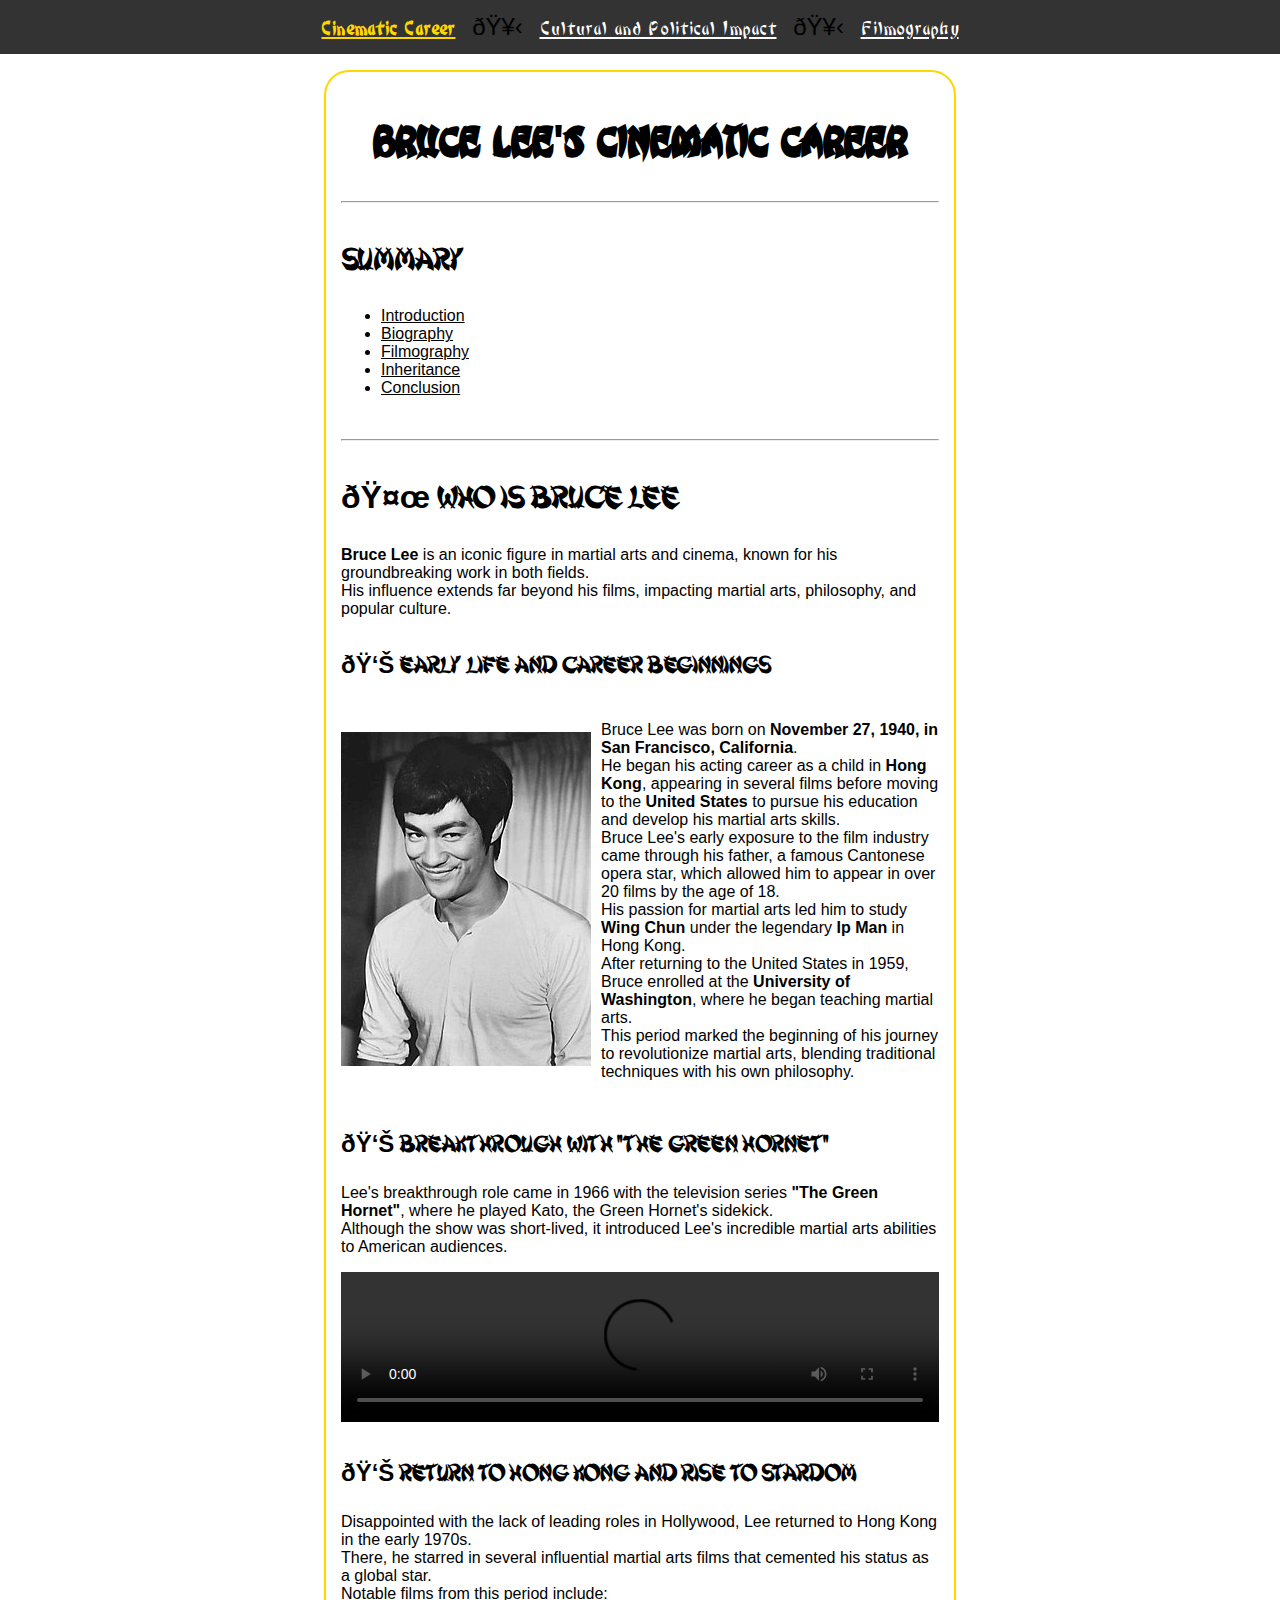
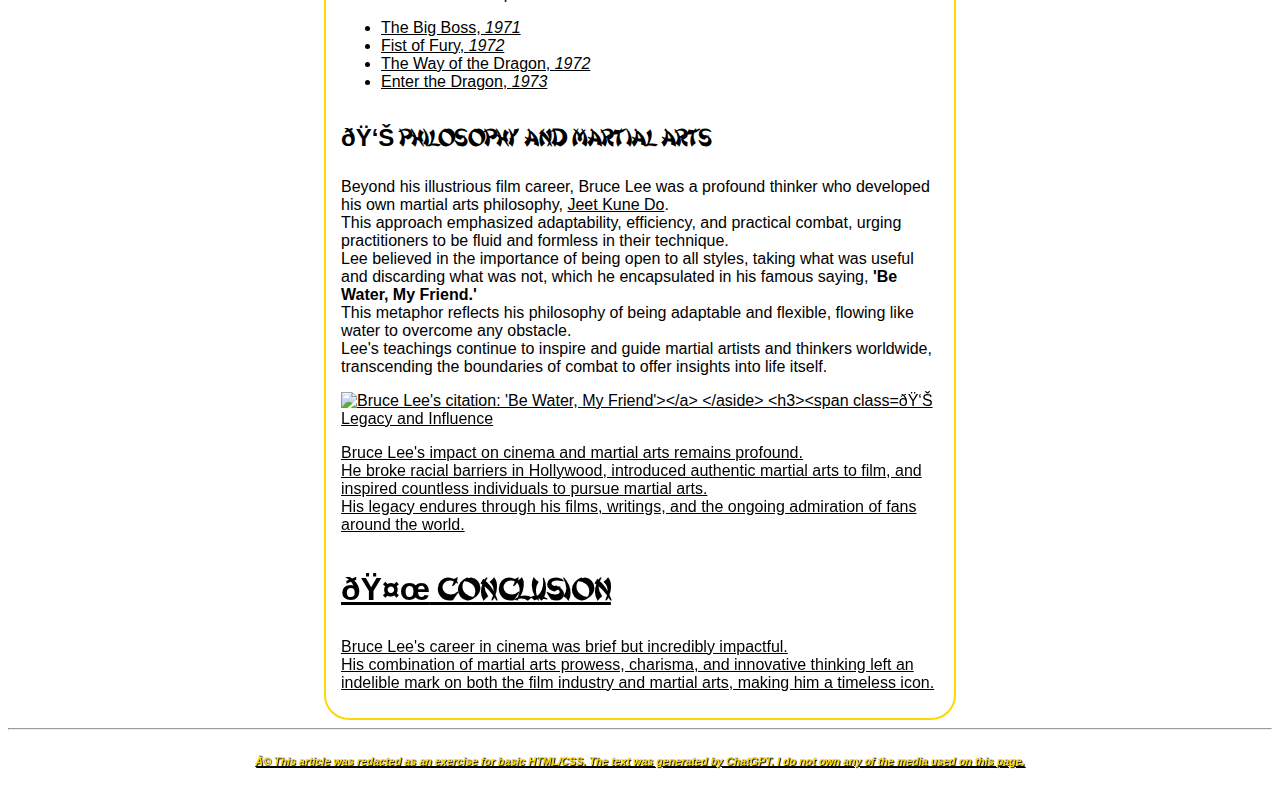
==== index.html @ d9aa7ba6 "Update index.html" ====
<!DOCTYPE html>
<html lang="en">
    <head>
        <meta charset="UTF=8">
        <meta name="viewport" content="width=device-width, initial-scale=1">
        <meta name="descritption" content="Discover Bruce Lee's Cinematic Career">
        <title>Bruce Lee - Cinematic Career</title>
        <link href="./Bruce Lee CSS/bruce-lee_cinematic-career.css" rel="stylesheet">
    </head>
    <body>
        <header>
            <a id="current-page" href="./index.html">Cinematic Career</a>
            <span class="header-emoji">🥋</span>
            <a href="./bruce-lee_cultural-and-political-impact.html">Cultural and Political Impact</a>
            <span class="header-emoji">🥋</span>
            <a href="./bruce-lee_filmography.html">Filmography</a>
        </header>

        <main>
            <h1>Bruce Lee's Cinematic Career</h1>
            <hr>
            <nav>
                <h2>Summary</h2>
                <ul>
                    <li><a href="#introduction">Introduction</a></li>
                    <li><a href="#biography">Biography</a></li>
                    <li><a href="#filmography">Filmography</a></li>
                    <li><a href="#inheritance">Inheritance</a></li>
                    <li><a href="#conclusion">Conclusion</a></li>
                </ul>
            </nav>
            <br>
            <hr>
    
            <article>
                <section id="introduction">
                    <h2><span class="h2-emoji">🤜</span> Who is Bruce Lee</h2>
                    <p> 
                        <strong>Bruce Lee</strong> is an iconic figure in martial arts and cinema, known for 
                        his groundbreaking work in both fields.<br> His influence extends far beyond 
                        his films, impacting martial arts, philosophy, and popular culture.
                    </p>
                </section>
                
                <section id="biography">
                    <h3><span class="h3-emoji">👊</span> Early Life and Career Beginnings</h3>
                    <div id="biography-content">
                        <a href="https://fr.wikipedia.org/wiki/Bruce_Lee" target="_blank"><img src="./Medias/Bruce_Lee_1973.jpg" alt="Bruce Lee"></a>
                        <p>
                            Bruce Lee was born on <strong>November 27, 1940, in San Francisco, California</strong>.<br> 
                            He began his acting career as a child in <strong>Hong Kong</strong>, appearing in several 
                            films before moving to the <strong>United States</strong> to pursue his education and develop 
                            his martial arts skills.<br>
                            Bruce Lee's early exposure to the film industry came through his father, a famous 
                            Cantonese opera star, which allowed him to appear in over 20 films by the age of 18. <br>
                            His passion for martial arts led him to study <strong>Wing Chun</strong> under the legendary <strong>Ip Man</strong> in Hong Kong. <br>
                            After returning to the United States in 1959, Bruce enrolled at the <strong>University of Washington</strong>, where he 
                            began teaching martial arts. <br>
                            This period marked the beginning of his journey to revolutionize martial arts, blending traditional 
                            techniques with his own philosophy.
                        </p>
                    </div>
                </section>
            
                <section id="filmography">
                    <h3><span class="h3-emoji">👊</span> Breakthrough with "The Green Hornet"</h3> 
                    <p>
                        Lee's breakthrough role came in 1966 with the television series 
                        <strong>"The Green Hornet"</strong>, where he played Kato, the Green Hornet's sidekick.<br> 
                        Although the show was short-lived, it introduced Lee's incredible 
                        martial arts abilities to American audiences.
                    </p>

                    <!--Search for video semantics-->

                    <video src="./Green Hornet - The Kato Trailer.mp4" 
                    width="100%" controls>Video not available.</video>
            
                    <h3><span class="h3-emoji">👊</span> Return to Hong Kong and Rise to Stardom</h3>
                    <p>
                        Disappointed with the lack of leading roles in Hollywood, 
                        Lee returned to Hong Kong in the early 1970s.<br> There, he starred in 
                        several influential martial arts films that cemented his status as a 
                        global star.<br> Notable films from this period include:
                        <ul>
                            <li><a href="https://www.youtube.com/watch?v=eFJmVD0qHHg&ab_channel=ArrowVideo" target="_blank">The Big Boss, <em>1971</em></a></li>
                            <li><a href="https://www.youtube.com/watch?v=oO9PVJdgu4M&ab_channel=ArrowVideo" target="_blank">Fist of Fury, <em>1972</em></a></li>
                            <li><a href="https://www.youtube.com/watch?v=72giNDkKhSE&ab_channel=ArrowVideo" target="_blank">The Way of the Dragon, <em>1972</em></a></li>
                            <li><a href="https://www.youtube.com/watch?v=5RGju9NuoOU&ab_channel=WarnerBros.Entertainment" target="_blank">Enter the Dragon, <em>1973</em></a></li>
                        </ul>
                    </p>
                </section>
                
                <section id="inheritance"></div>
                    <h3><span class="h3-emoji">👊</span> Philosophy and Martial Arts</h3>
                    <p>
                        Beyond his illustrious film career, Bruce Lee was a profound thinker 
                        who developed his own martial arts philosophy, <a href="https://fr.wikipedia.org/wiki/Jeet_kune_do" target="_blank">Jeet Kune Do</a>.<br>
                        This approach emphasized adaptability, efficiency, and practical combat, 
                        urging practitioners to be fluid and formless in their technique. <br>
                        Lee believed in the importance of being open to all styles, taking what was useful 
                        and discarding what was not, which he encapsulated in his famous saying, <strong>'Be Water, My Friend.'</strong><br>
                        This metaphor reflects his philosophy of being adaptable and flexible, 
                        flowing like water to overcome any obstacle. <br>
                        Lee's teachings continue to inspire and guide martial artists and thinkers worldwide, 
                        transcending the boundaries of combat to offer insights into life itself.
                    </p>
                    <aside>
                       <a href="https://www.youtube.com/watch?v=nzQWYHHqvIw" target="_blank"><img id="water" src="./Be Water.png" width="100%" alt="Bruce Lee's citation: 'Be Water, My Friend'></a>
                    </aside> 
            
                    <h3><span class="h3-emoji">👊</span> Legacy and Influence</h3>
                    <p>
                        Bruce Lee's impact on cinema and martial arts remains profound.<br> 
                        He broke racial barriers in Hollywood, introduced authentic martial arts 
                        to film, and inspired countless individuals to pursue martial arts.<br> 
                        His legacy endures through his films, writings, and the ongoing admiration 
                        of fans around the world.
                    </p>
                </section>
                <!--Try to remamber the semantic element for contents that are not as important as main-->
                <section id="conclusion">
                    <h2><span class="h2-emoji">🤜</span> Conclusion</h2>
                    <p>
                        Bruce Lee's career in cinema was brief but incredibly impactful.<br> 
                        His combination of martial arts prowess, charisma, and innovative thinking 
                        left an indelible mark on both the film industry and martial arts, making 
                        him a timeless icon.
                    </p>
                </section>    
            </article>
        </main>
        <footer>
            <hr>
            <h6><em>
                © This article was redacted as an exercise for basic HTML/CSS.
                The text was generated by ChatGPT. I do not own any of the media used on this page.
                </em>
            </h6>
        </footer>
        <div id="background-cover"></div>
    </body>
</html>
---- Bruce Lee CSS/bruce-lee_cinematic-career.css ----
*{
    font-family:'Gill Sans', 'Gill Sans MT', Calibri, 'Trebuchet MS', sans-serif;
    box-sizing: border-box;
}

@font-face {
    font-family: Bonzai;
    src: url(../Fonts/bonzai.ttf) format('truetype');
}

@font-face {
    font-family: 'ChineseDragon';
    src: url(../Fonts/ChineseDragon.ttf) format('truetype');
}

@font-face {
    font-family: 'shanghai';
    src: url(../Fonts/shanghai.ttf) format('truetype');
}

/*Header*/
    header {
        background-color: #333333;
        position: fixed;
        top: 0;
        left: 0;
        width: 100%;
        z-index: 1000;
        padding: 1%;
        text-align: center;
        font-size: 1.5em;
    }

    header a {
        padding-right: 10px;
        padding-left: 10px;
        color: #ffffff;
        font-family: Bonzai;
    }

    header a:visited {
        color: #ffffff;
    }

    header a#current-page {
        font-weight: bold;
        color: #FFD700;
    }

/*Body, Background and Main*/
#background-cover {
    position: fixed;
    background-image: url(https://images.radio-canada.ca/v1/ici-premiere/16x9/histo-bruce-lee.jpg);
    background-position: center;
    background-size: cover;
    background-repeat: no-repeat;
    top: 0;
    left: 0;
    width: 100%;
    height: 100%;
    z-index:-1;
}

    main {
        background-color: white;
        padding: 0px 15px 10px;
        margin-top: 70px;
        width: 50%;
        margin-left: 25%;
        margin-right: 25%;
        /*Try again to set margin: 70px auto 0px;*/
        border: 2px solid #FFD700;
        border-radius: 25px;
    }

    #biography-content {
        display: flex;
        align-items: center;
    }

    #biography-content p {
        padding-left: 10px;
    }
/*Headers*/
    h1 {
        padding-top: 10px;
        text-align: center;
        font-family: 'ChineseDragon', 'Gill Sans', 'Gill Sans MT', Calibri, 'Trebuchet MS', sans-serif;
        font-size: 3em;
    }

    h2 {
        padding-top: 10px;
        font-size: 2em;
        font-family: 'shanghai', 'Gill Sans', 'Gill Sans MT', Calibri, 'Trebuchet MS', sans-serif;
    }

    h3 {
        padding-top: 8px;
        font-size: 1.5em;
        font-family: 'shanghai', 'Gill Sans', 'Gill Sans MT', Calibri, 'Trebuchet MS', sans-serif;
    }

/*Links*/
    a {
        color: #000;
    }

    a:hover {
        font-weight: bold;
    }

    a:visited {
        color: #FFD700;
    }

/*Footer*/
    footer {
        color: #FFD700;
        font-weight: bold;
        text-align: center;
        text-shadow: 1px 1px 1px #000;
    }
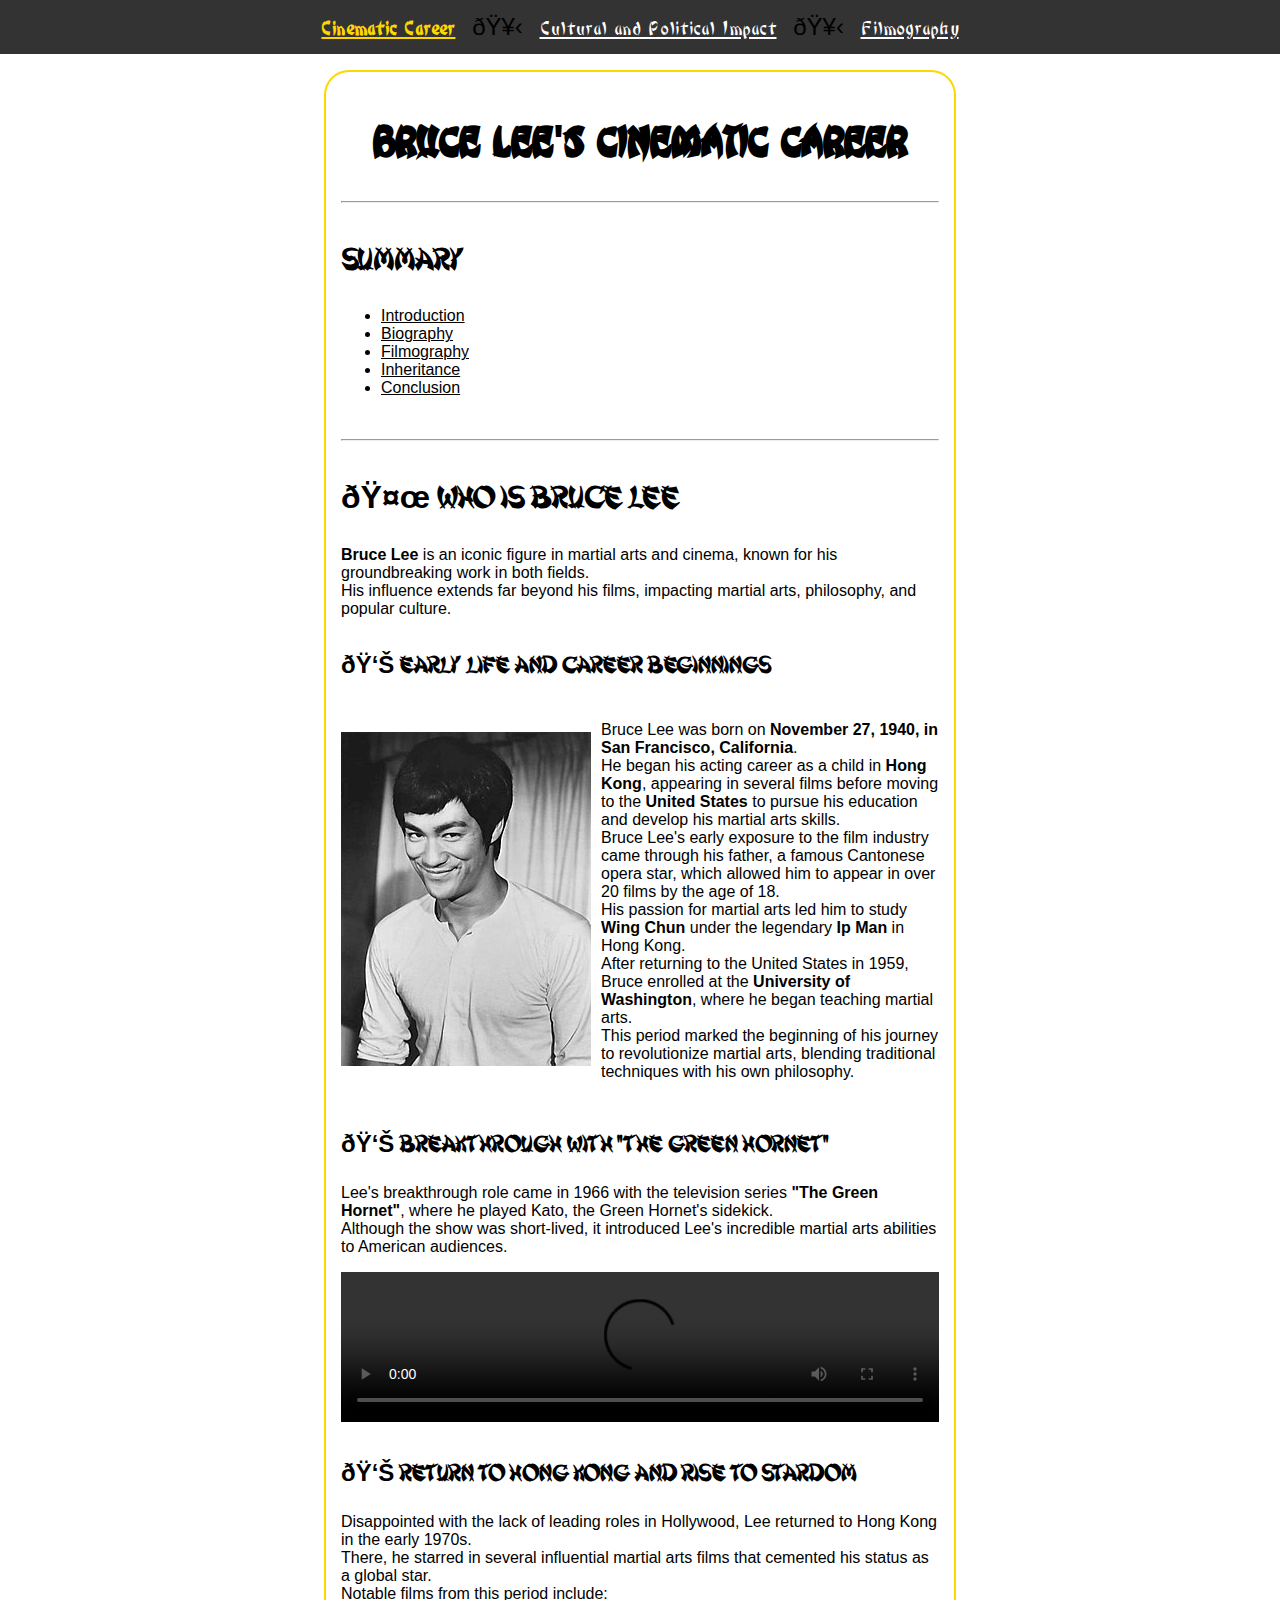
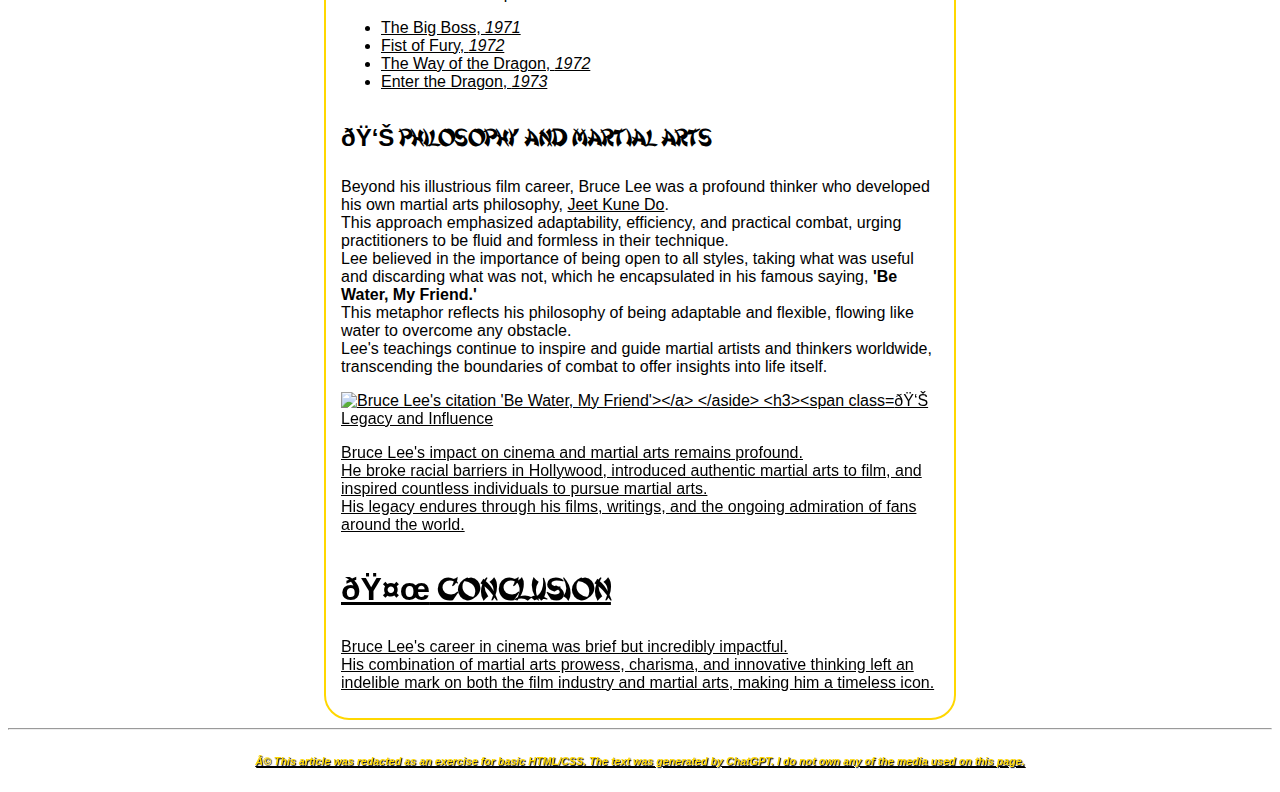
==== commit 76f5d6eb: "Update index.html" ====
--- a/index.html
+++ b/index.html
@@ -106,7 +106,7 @@
                         transcending the boundaries of combat to offer insights into life itself.
                     </p>
                     <aside>
-                       <a href="https://www.youtube.com/watch?v=nzQWYHHqvIw" target="_blank"><img id="water" src="./Be Water.png" width="100%" alt="Bruce Lee's citation: 'Be Water, My Friend'></a>
+                       <a href="https://www.youtube.com/watch?v=nzQWYHHqvIw" target="_blank"><img id="water" src="./Be Water.png" width="100%" alt="Bruce Lee's citation 'Be Water, My Friend'></a>
                     </aside> 
             
                     <h3><span class="h3-emoji">👊</span> Legacy and Influence</h3>
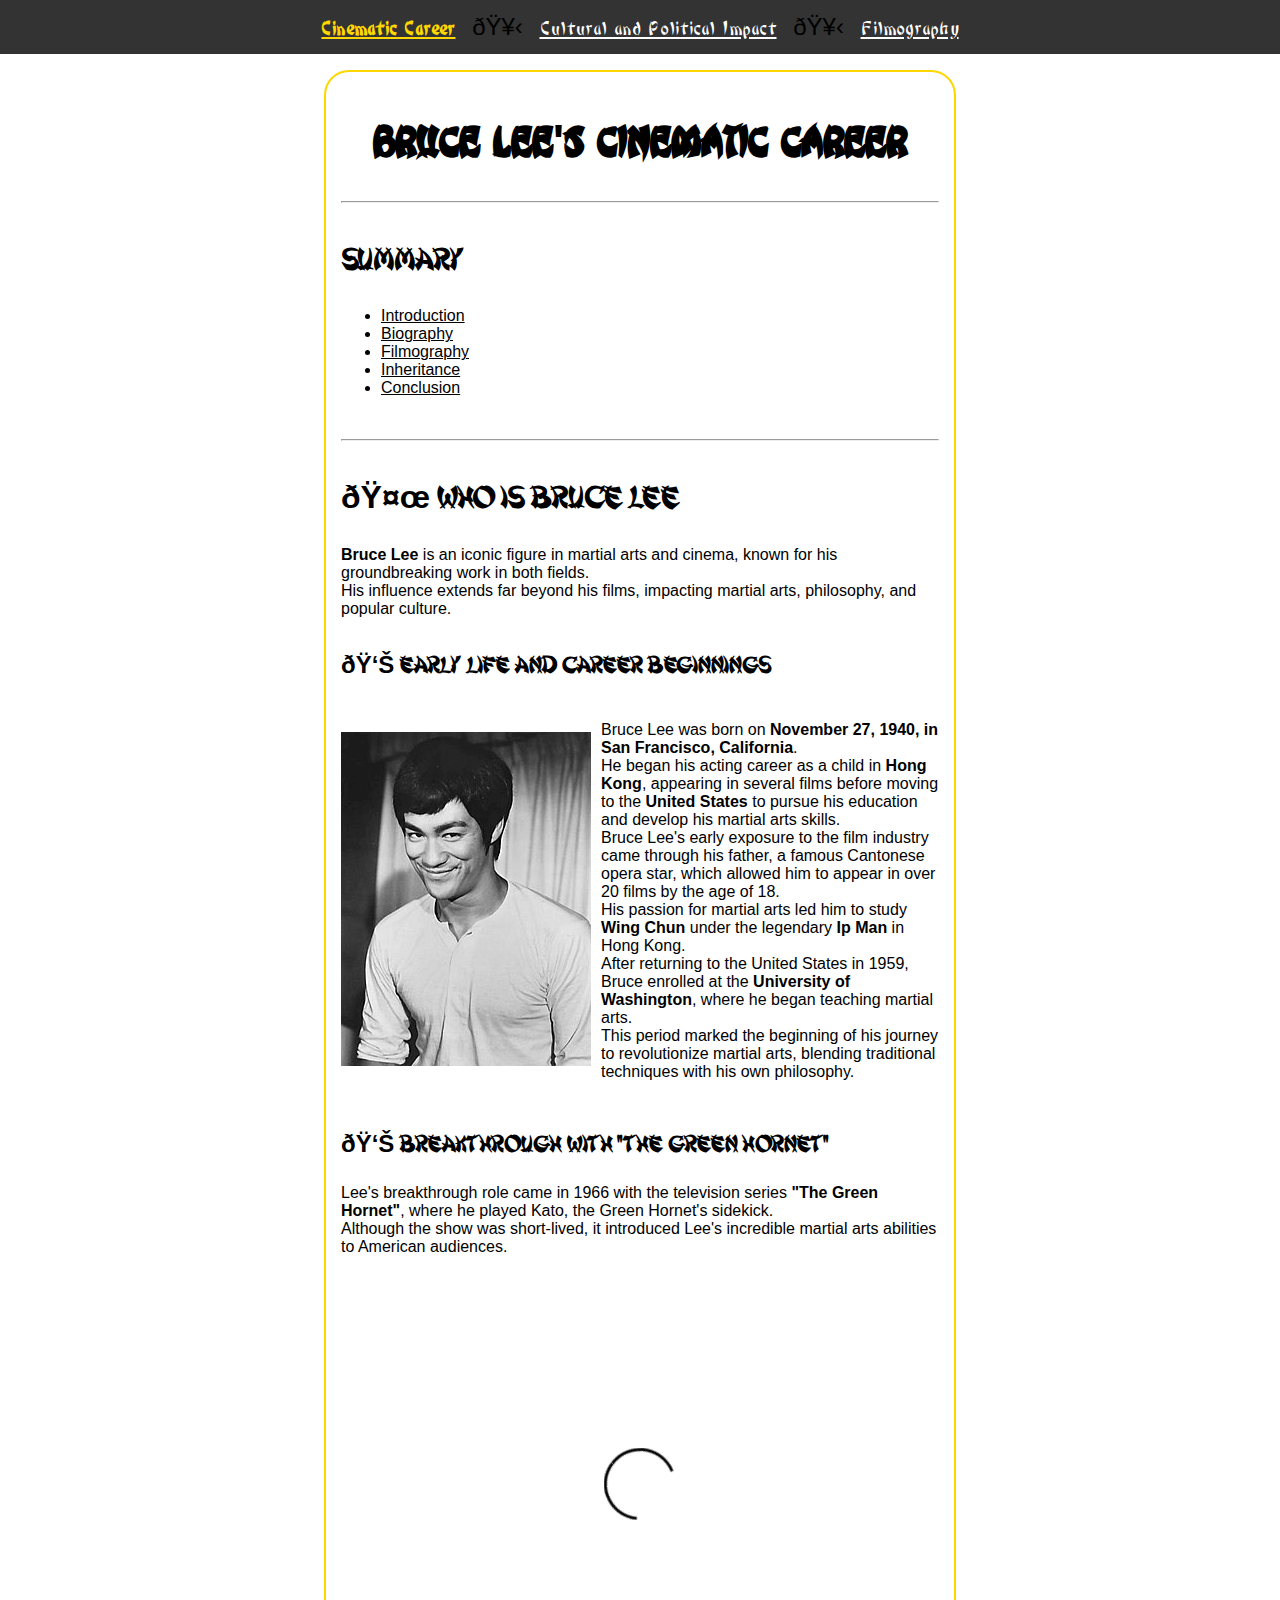
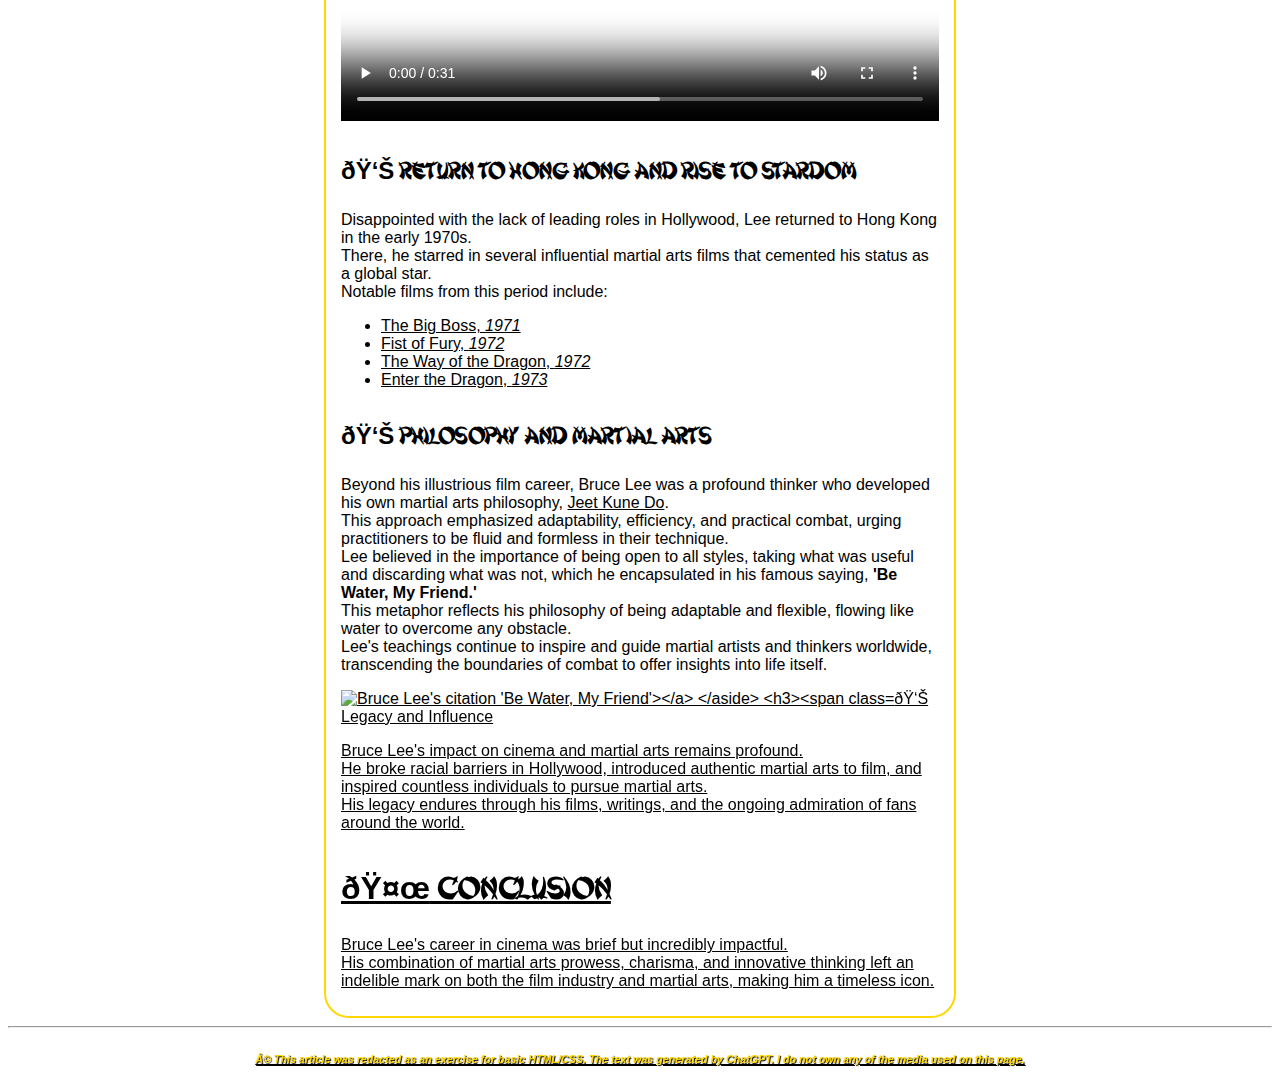
==== commit 6c3b6aad: "Update index.html" ====
--- a/index.html
+++ b/index.html
@@ -73,7 +73,7 @@
 
                     <!--Search for video semantics-->
 
-                    <video src="./Green Hornet - The Kato Trailer.mp4" 
+                    <video src="./Medias/Green Hornet - The Kato Trailer.mp4" 
                     width="100%" controls>Video not available.</video>
             
                     <h3><span class="h3-emoji">👊</span> Return to Hong Kong and Rise to Stardom</h3>
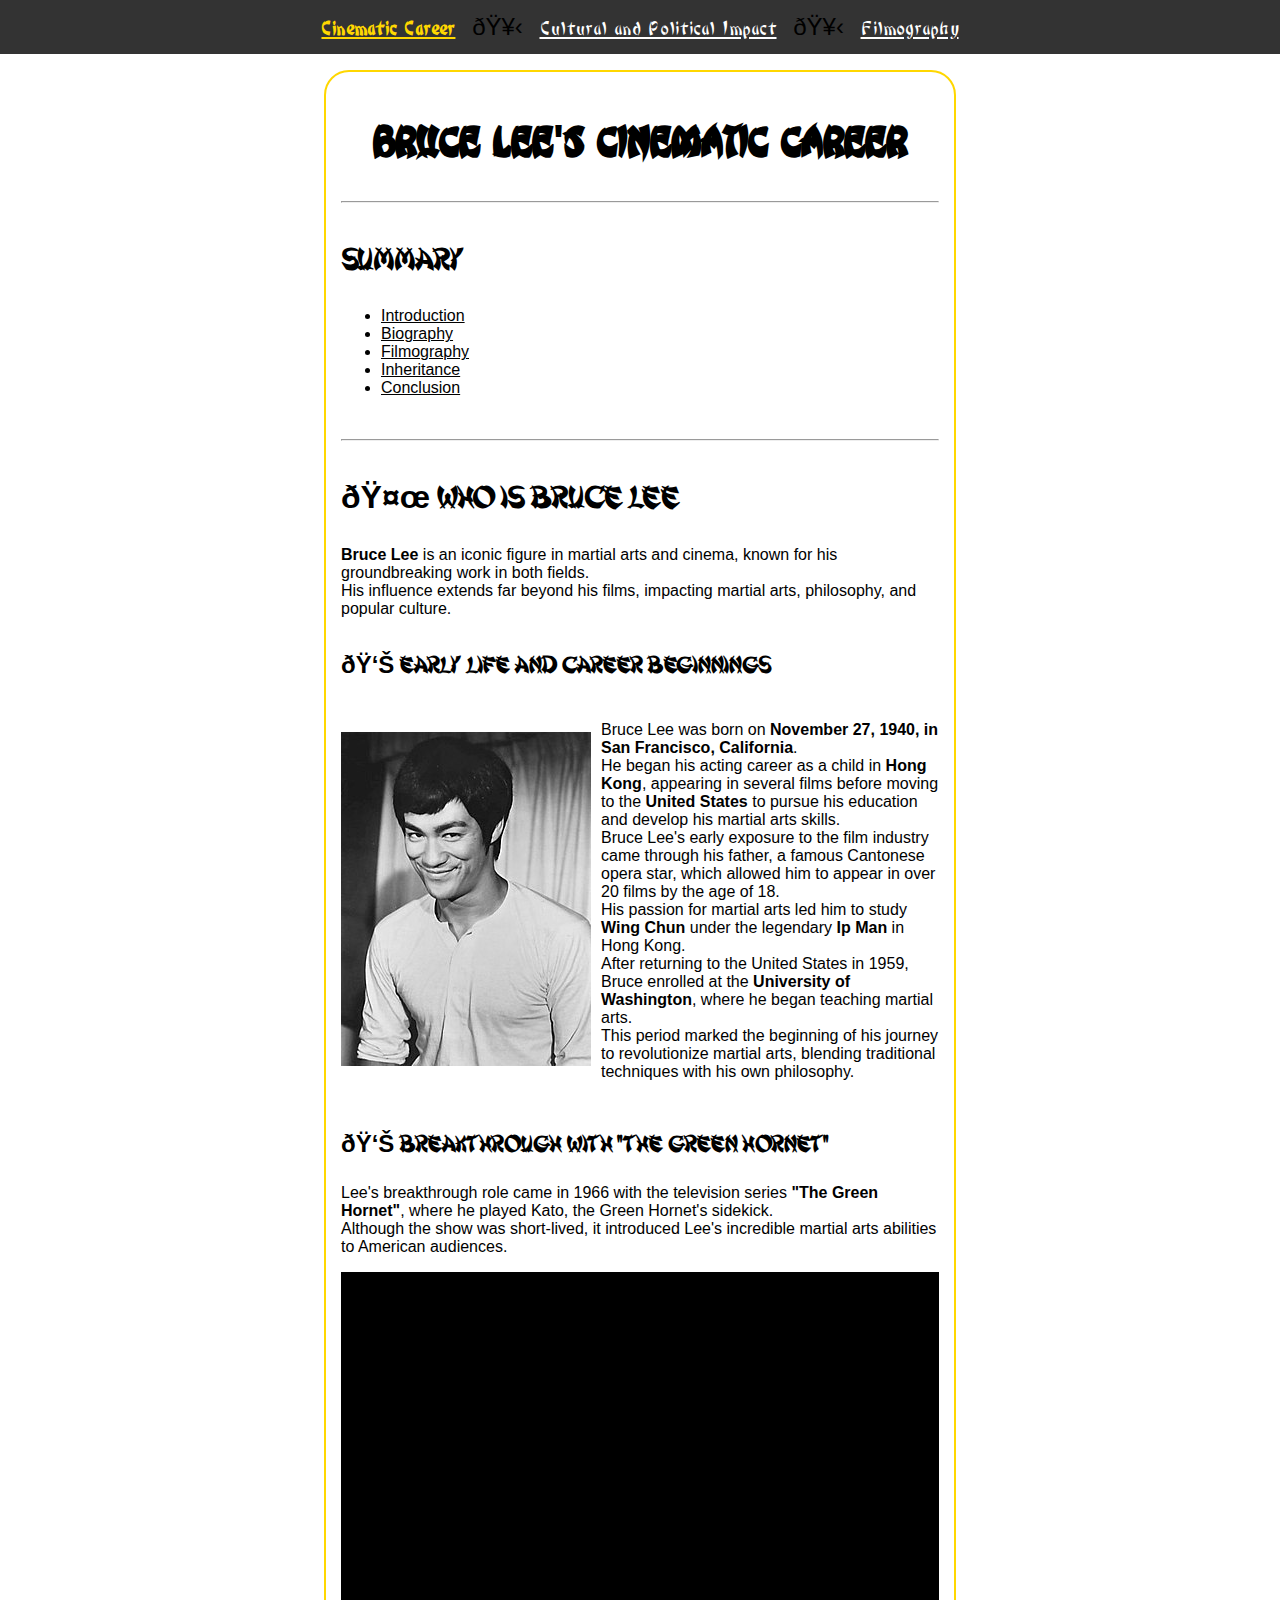
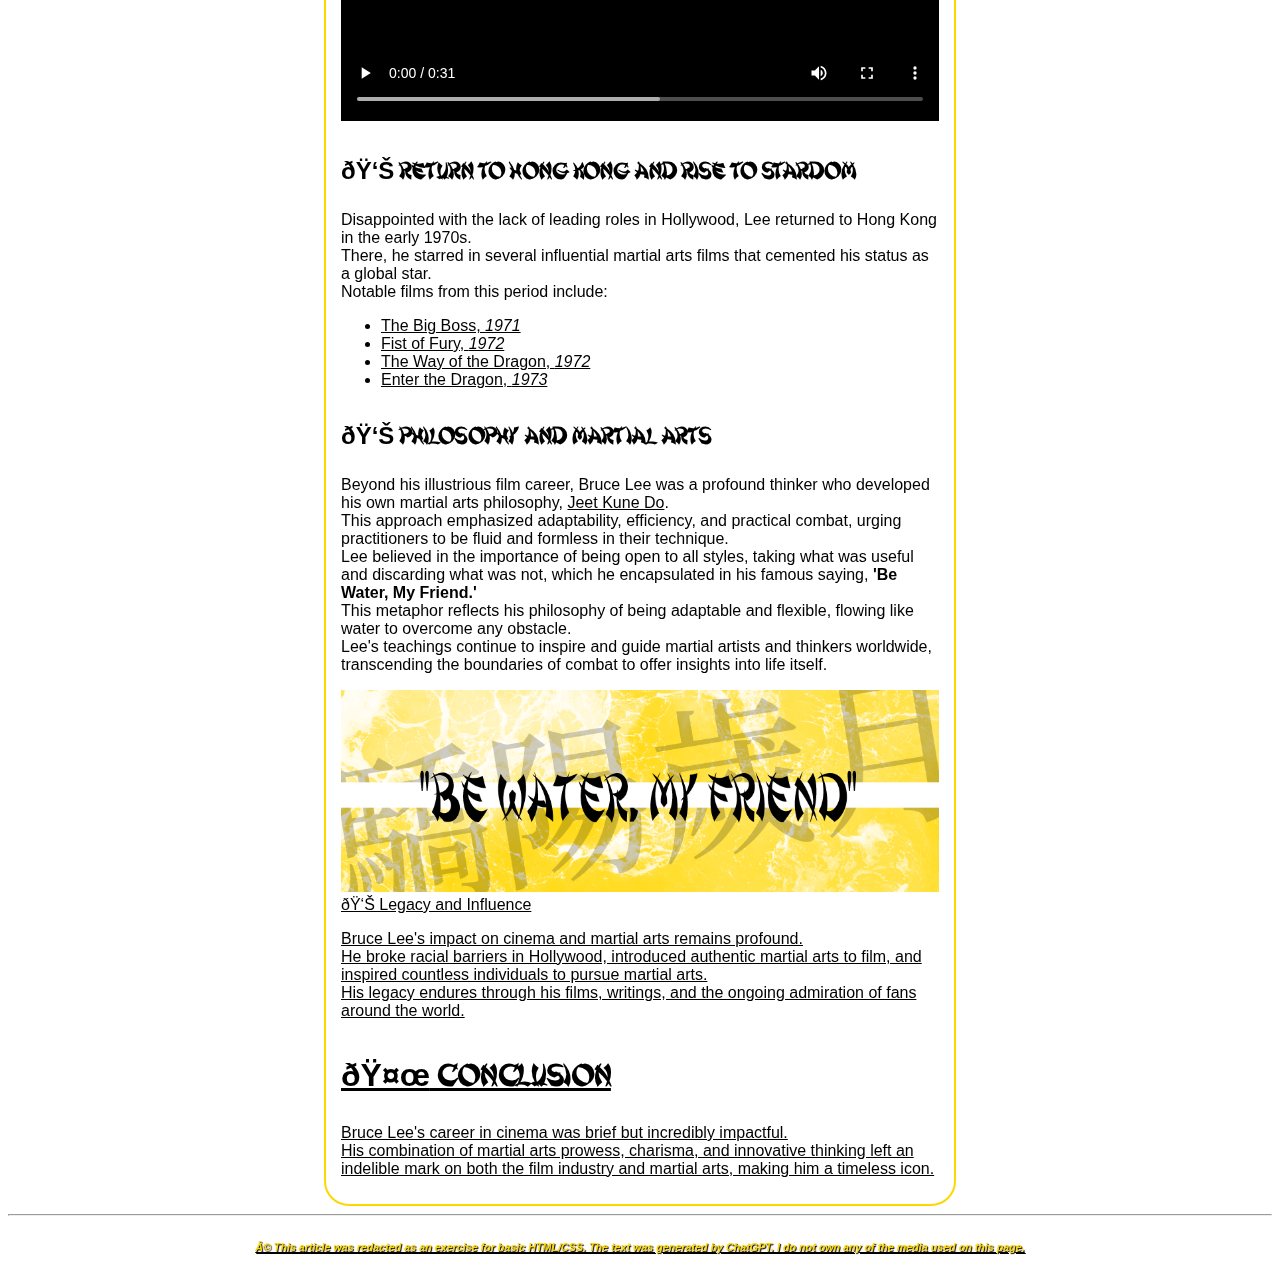
==== commit 36899cff: "Update index.html" ====
--- a/index.html
+++ b/index.html
@@ -106,7 +106,7 @@
                         transcending the boundaries of combat to offer insights into life itself.
                     </p>
                     <aside>
-                       <a href="https://www.youtube.com/watch?v=nzQWYHHqvIw" target="_blank"><img id="water" src="./Be Water.png" width="100%" alt="Bruce Lee's citation 'Be Water, My Friend'></a>
+                       <a href="https://www.youtube.com/watch?v=nzQWYHHqvIw" target="_blank"><img id="water" src="./Medias/Be Water.png" width="100%" alt="Bruce Lee's citation 'Be Water, My Friend'></a>
                     </aside> 
             
                     <h3><span class="h3-emoji">👊</span> Legacy and Influence</h3>
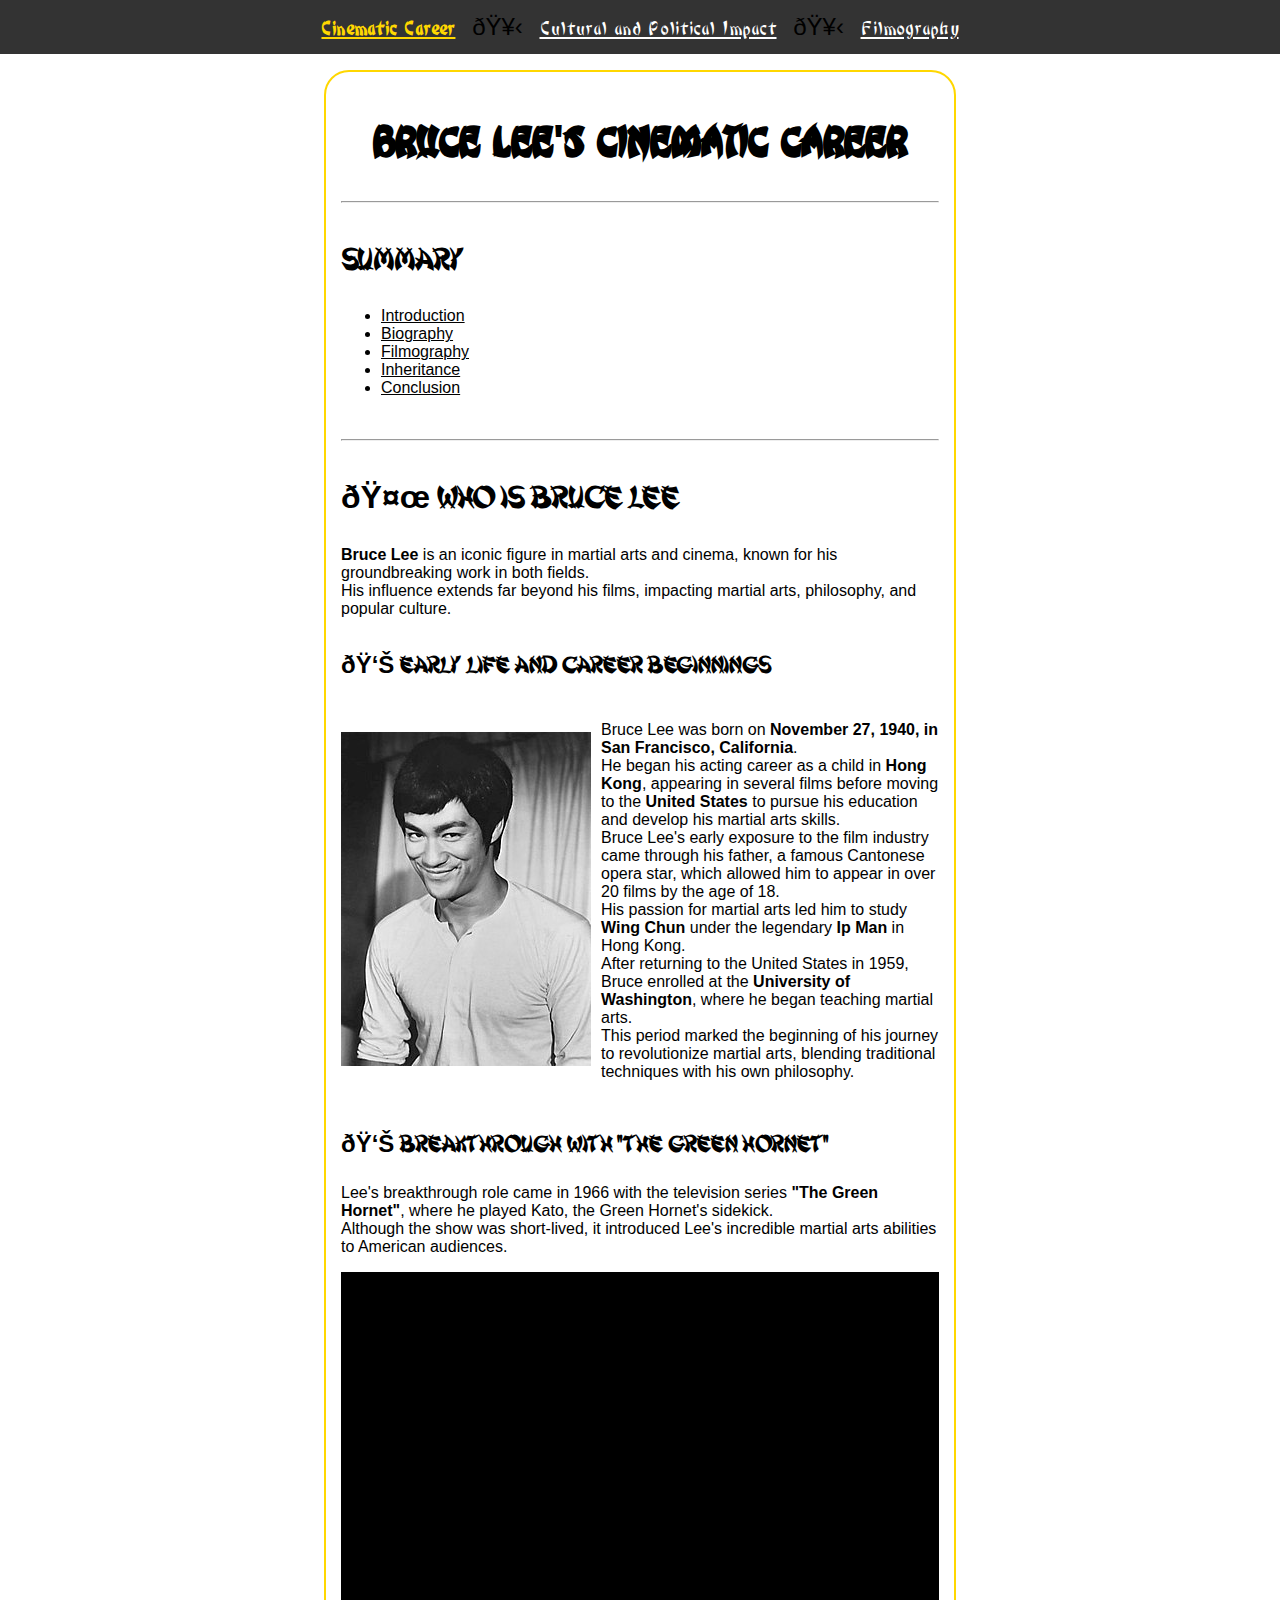
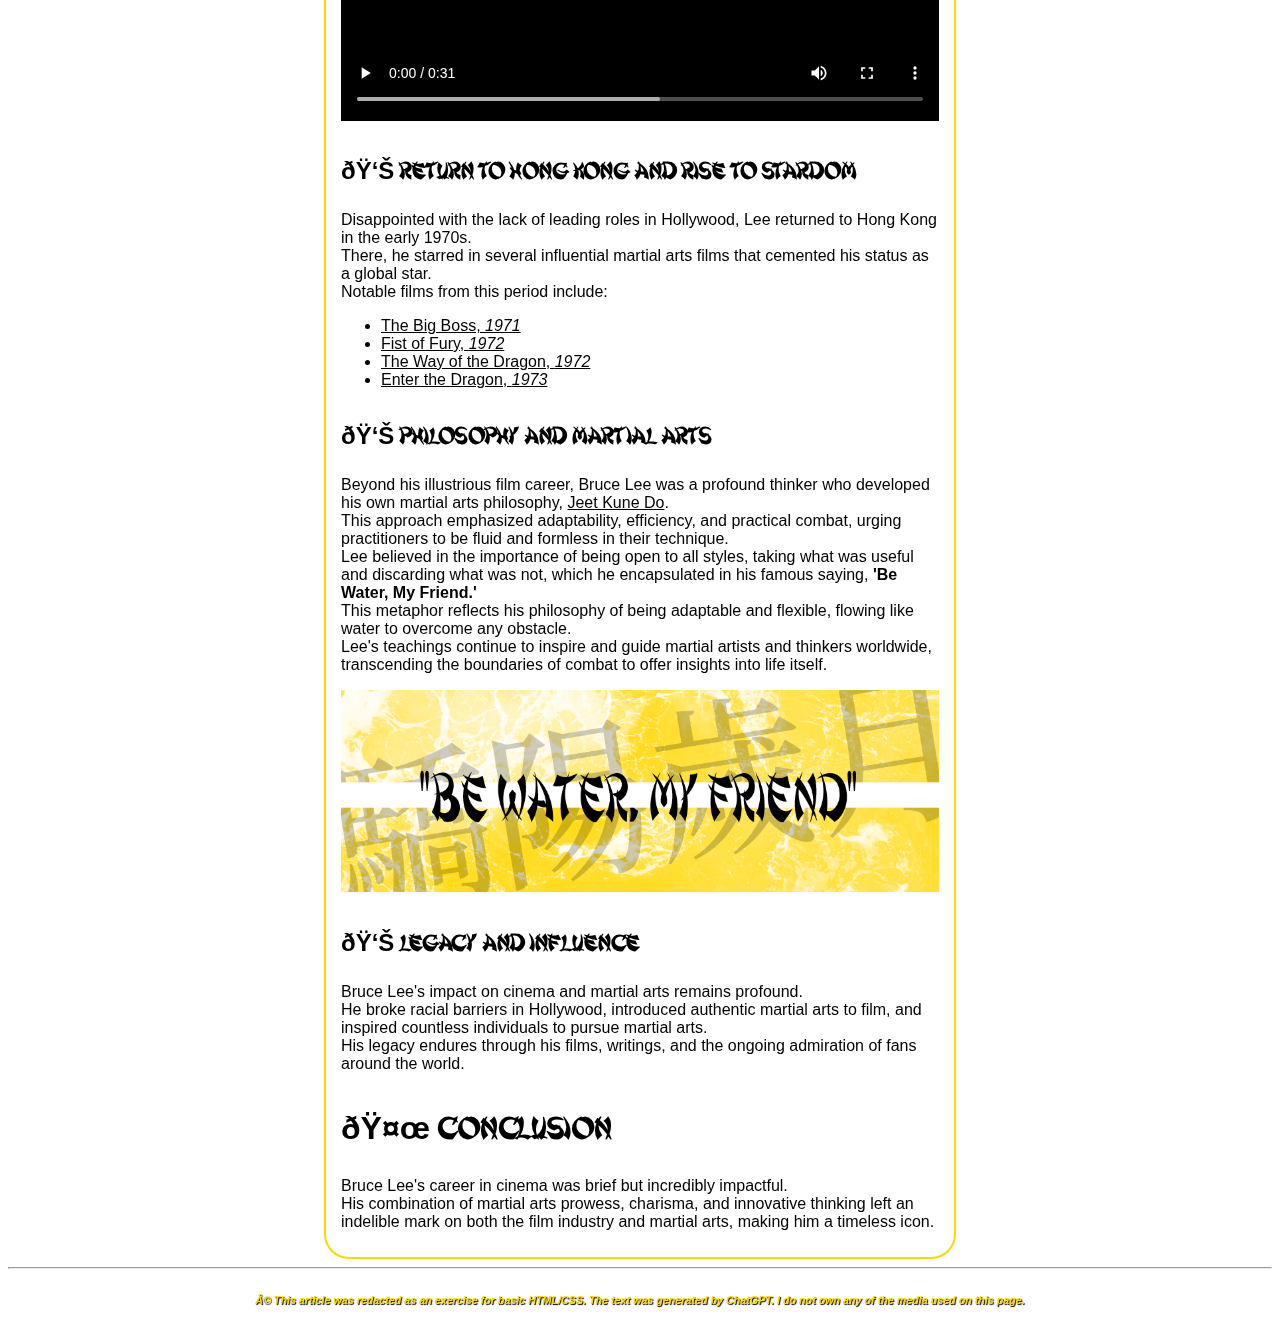
==== commit 5b29d709: "Update index.html" ====
--- a/index.html
+++ b/index.html
@@ -106,7 +106,7 @@
                         transcending the boundaries of combat to offer insights into life itself.
                     </p>
                     <aside>
-                       <a href="https://www.youtube.com/watch?v=nzQWYHHqvIw" target="_blank"><img id="water" src="./Medias/Be Water.png" width="100%" alt="Bruce Lee's citation 'Be Water, My Friend'></a>
+                       <a href="https://www.youtube.com/watch?v=nzQWYHHqvIw" target="_blank"><img id="water" src="./Medias/Be Water.png" width="100%" alt="Bruce Lee's citation 'Be Water, My Friend'"></a>
                     </aside> 
             
                     <h3><span class="h3-emoji">👊</span> Legacy and Influence</h3>
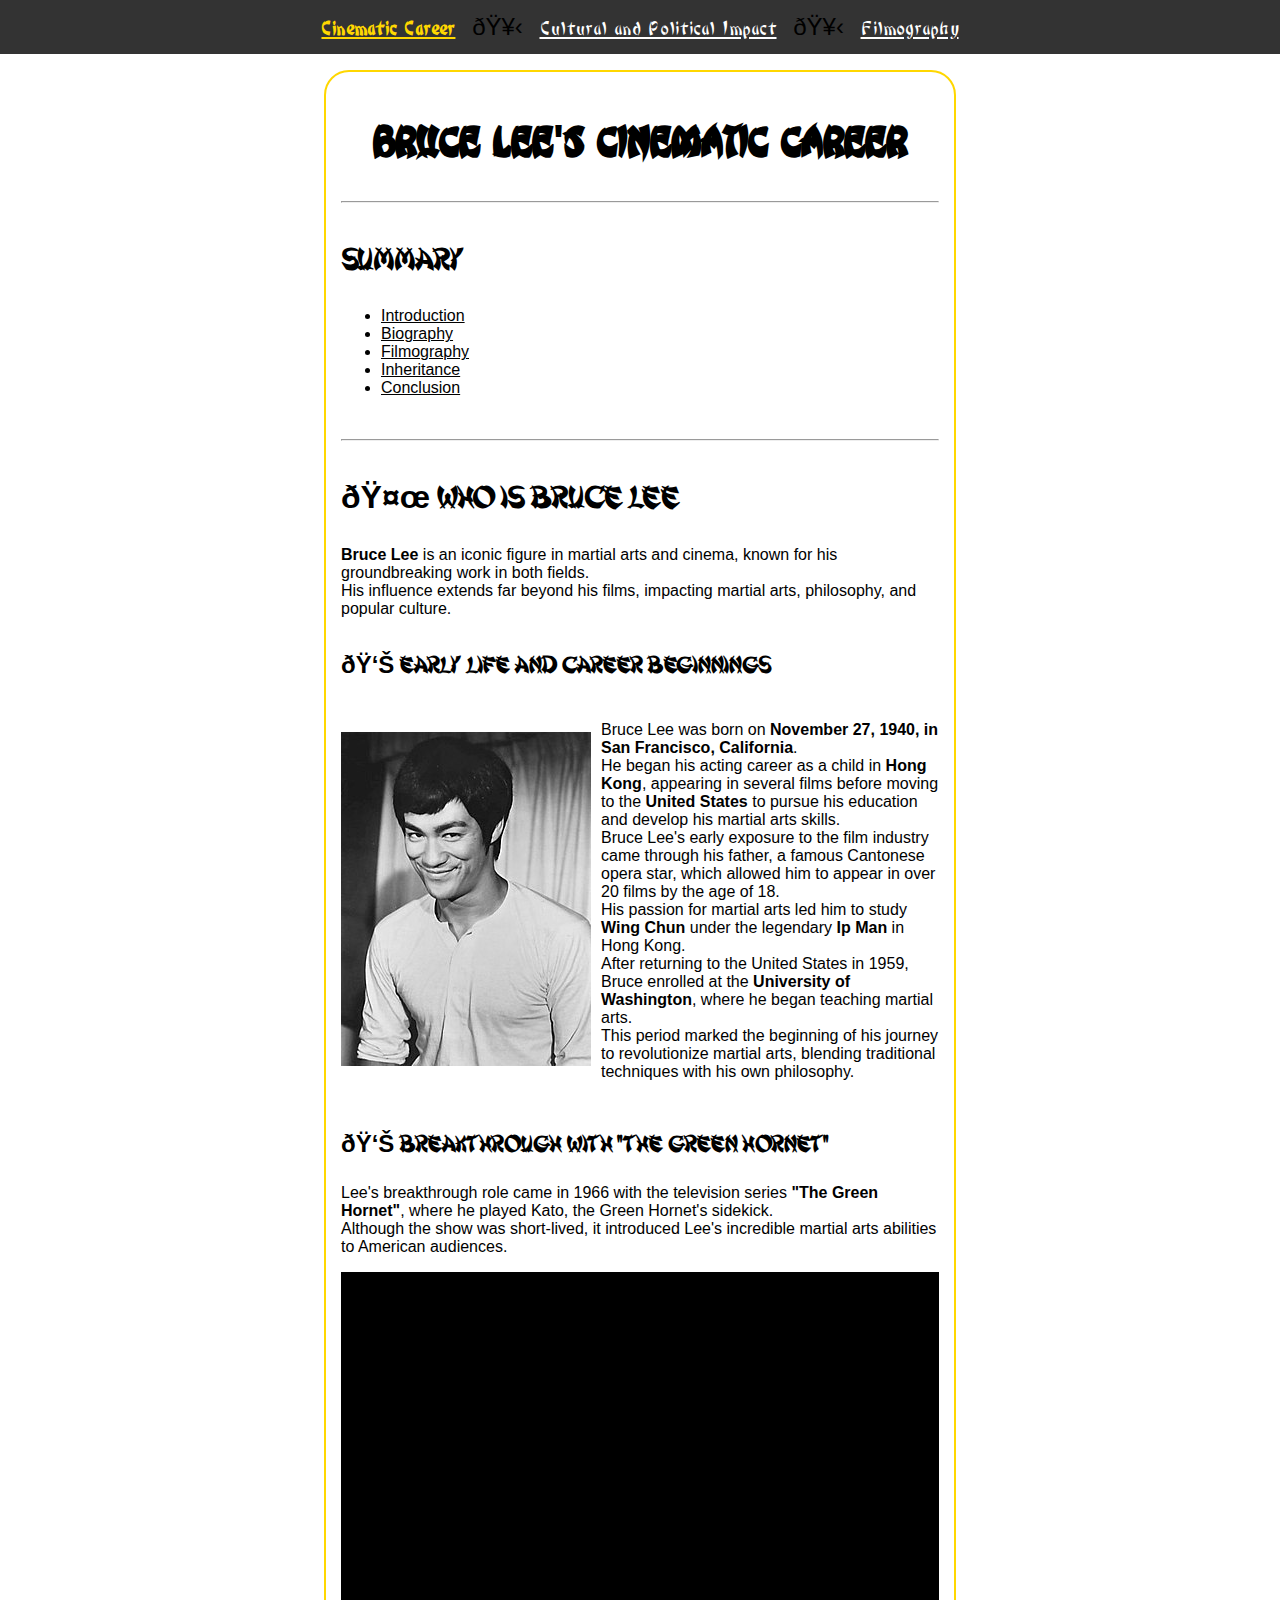
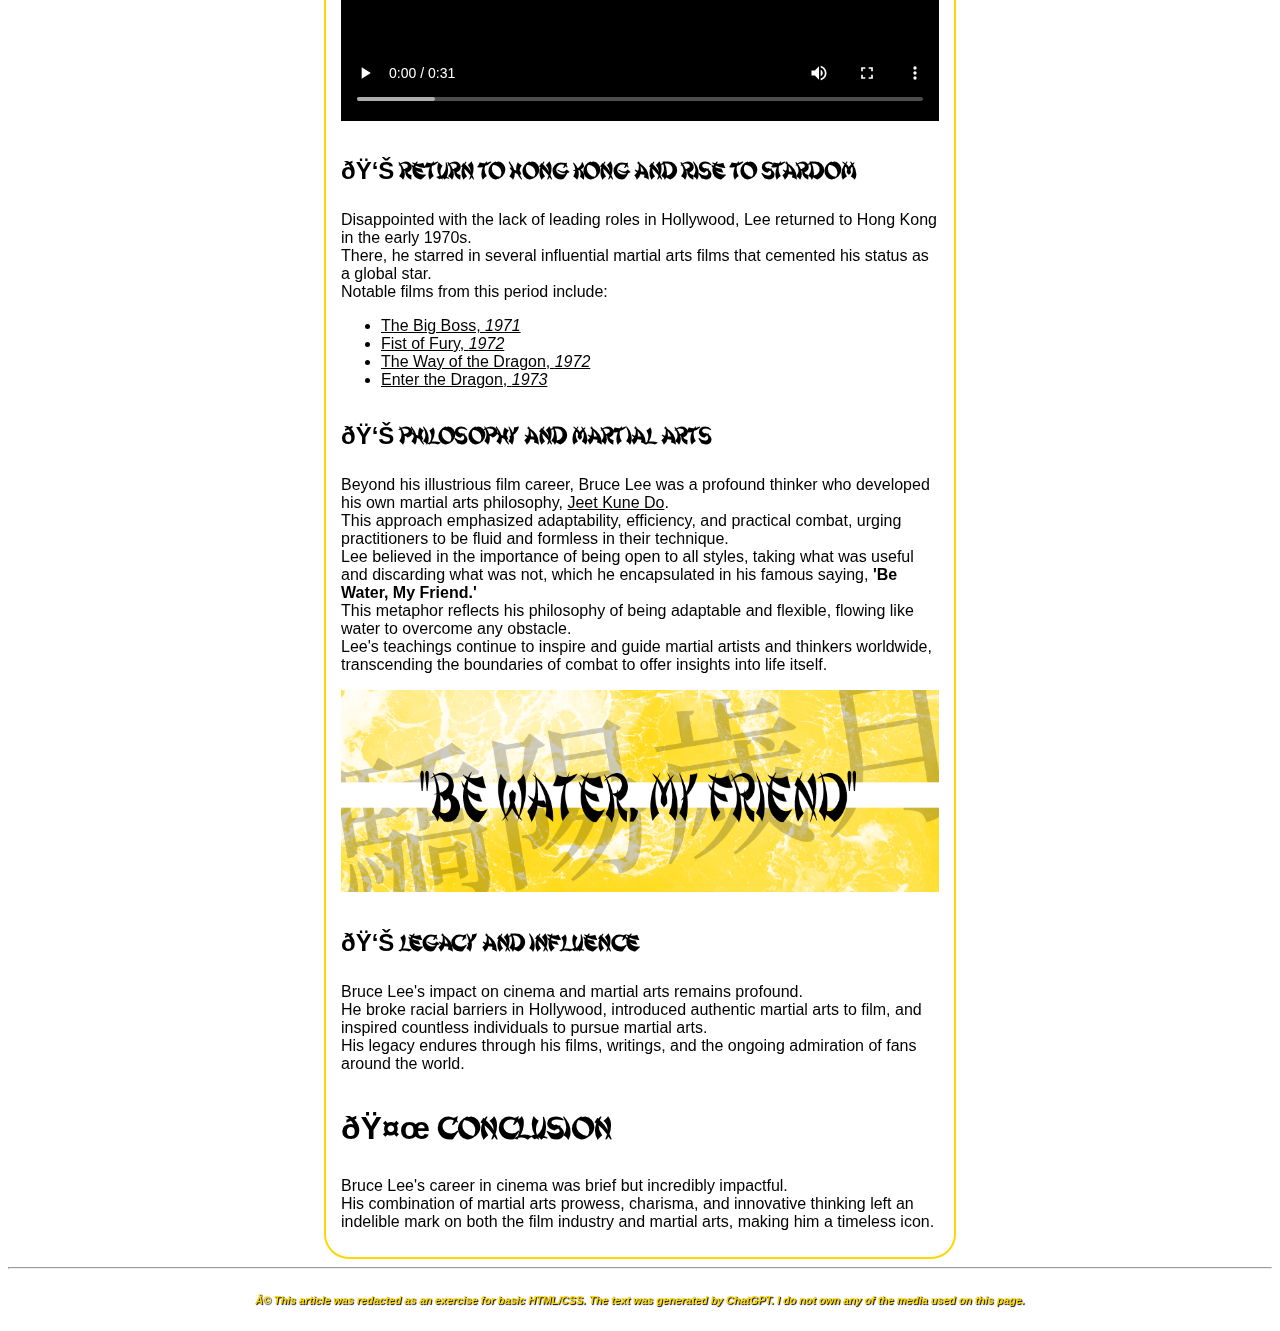
==== commit a3198d56: "Update index.html" ====
--- a/index.html
+++ b/index.html
@@ -106,7 +106,7 @@
                         transcending the boundaries of combat to offer insights into life itself.
                     </p>
                     <aside>
-                       <a href="https://www.youtube.com/watch?v=nzQWYHHqvIw" target="_blank"><img id="water" src="./Medias/Be Water.png" width="100%" alt="Bruce Lee's citation 'Be Water, My Friend'"></a>
+                       <a href="https://www.youtube.com/watch?v=nzQWYHHqvIw" target="_blank"><img src="./Medias/Be Water.png" width="100%" alt="Bruce Lee's citation 'Be Water, My Friend'"></a>
                     </aside> 
             
                     <h3><span class="h3-emoji">👊</span> Legacy and Influence</h3>
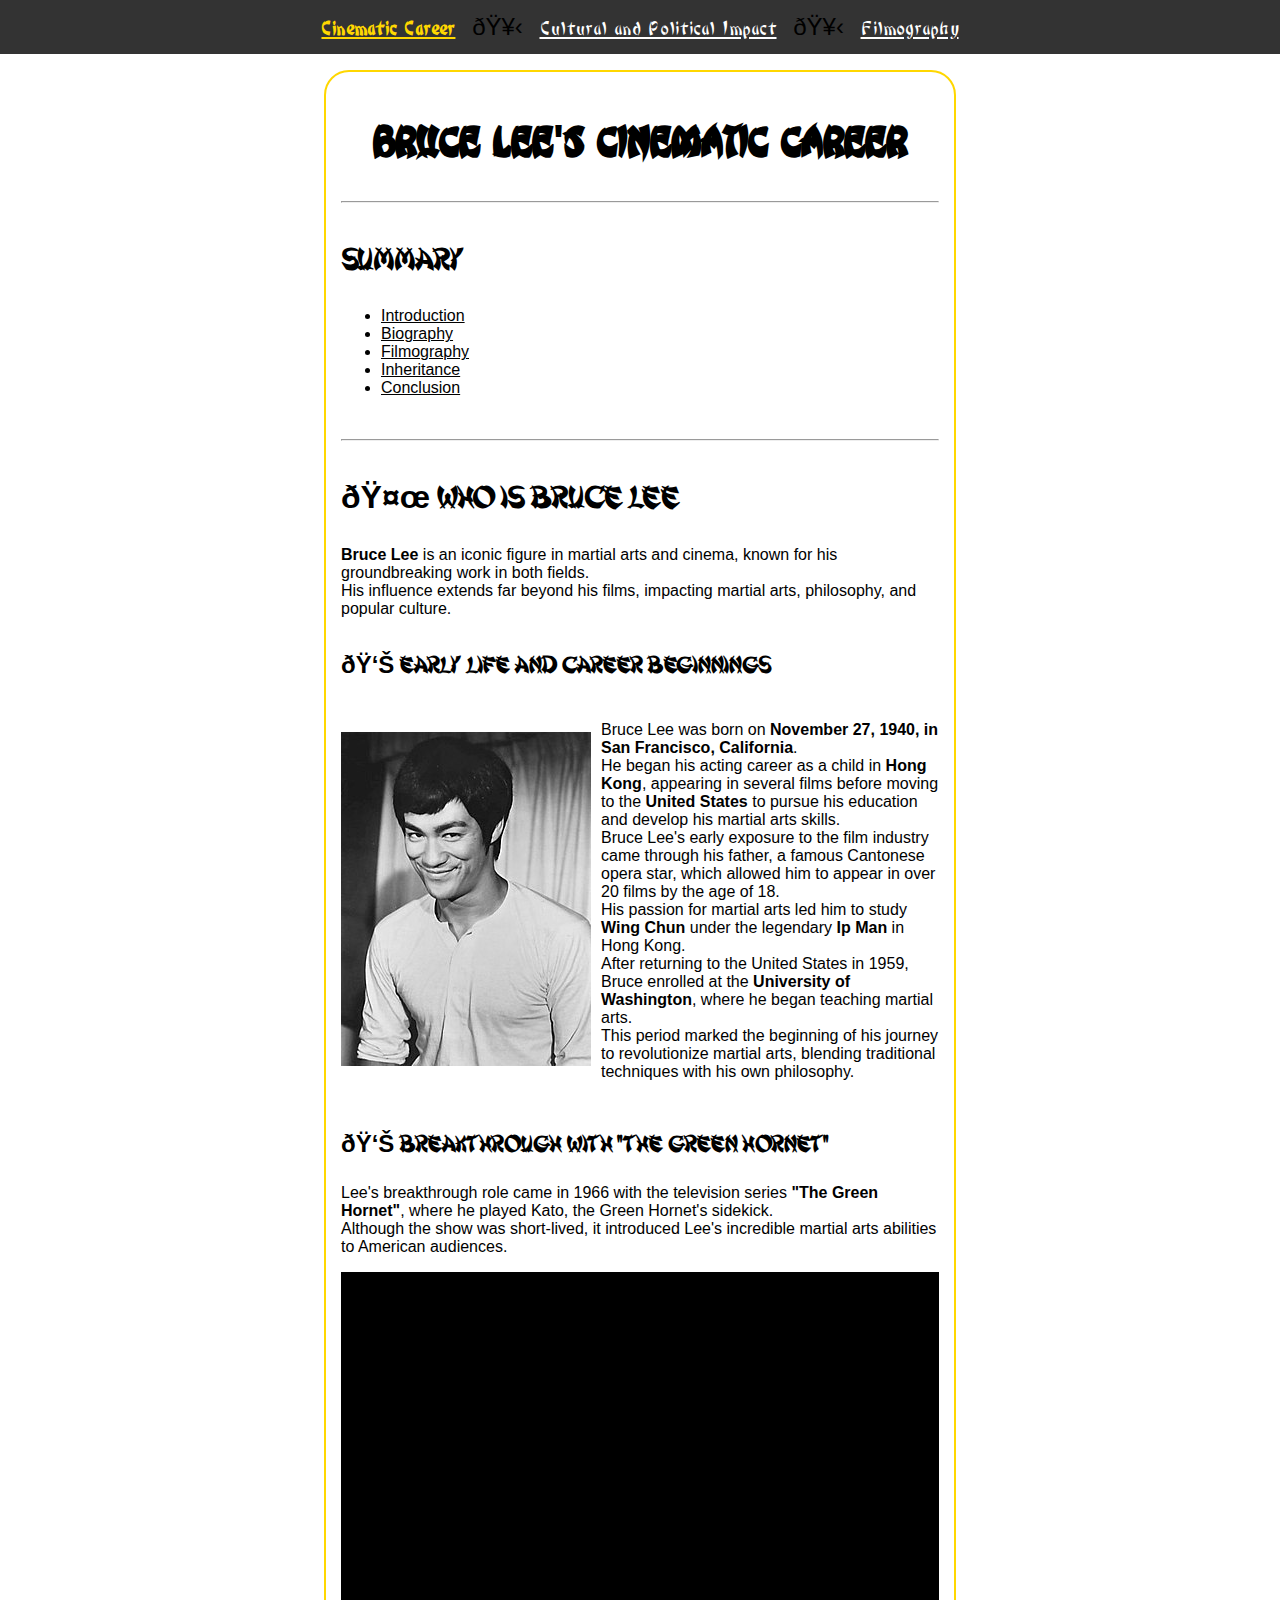
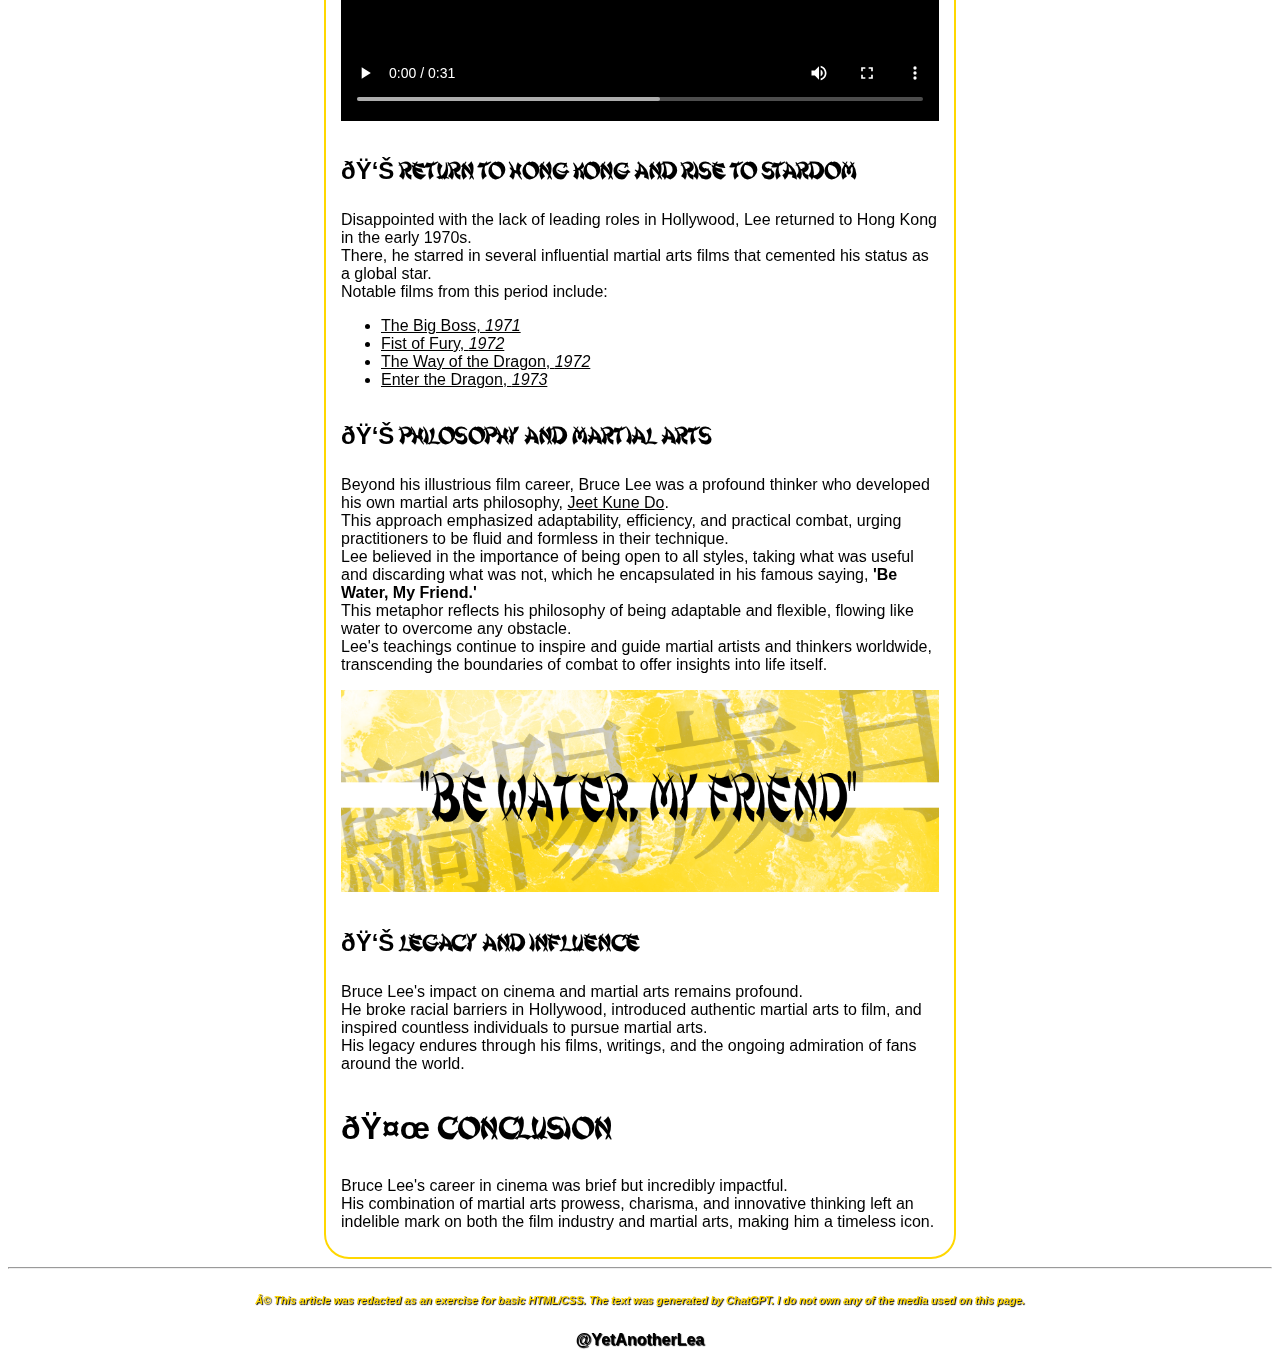
==== commit e249cdbe: "Update index.html" ====
--- a/index.html
+++ b/index.html
@@ -137,6 +137,7 @@
                 The text was generated by ChatGPT. I do not own any of the media used on this page.
                 </em>
             </h6>
+            <a>@YetAnotherLea</a>
         </footer>
         <div id="background-cover"></div>
     </body>
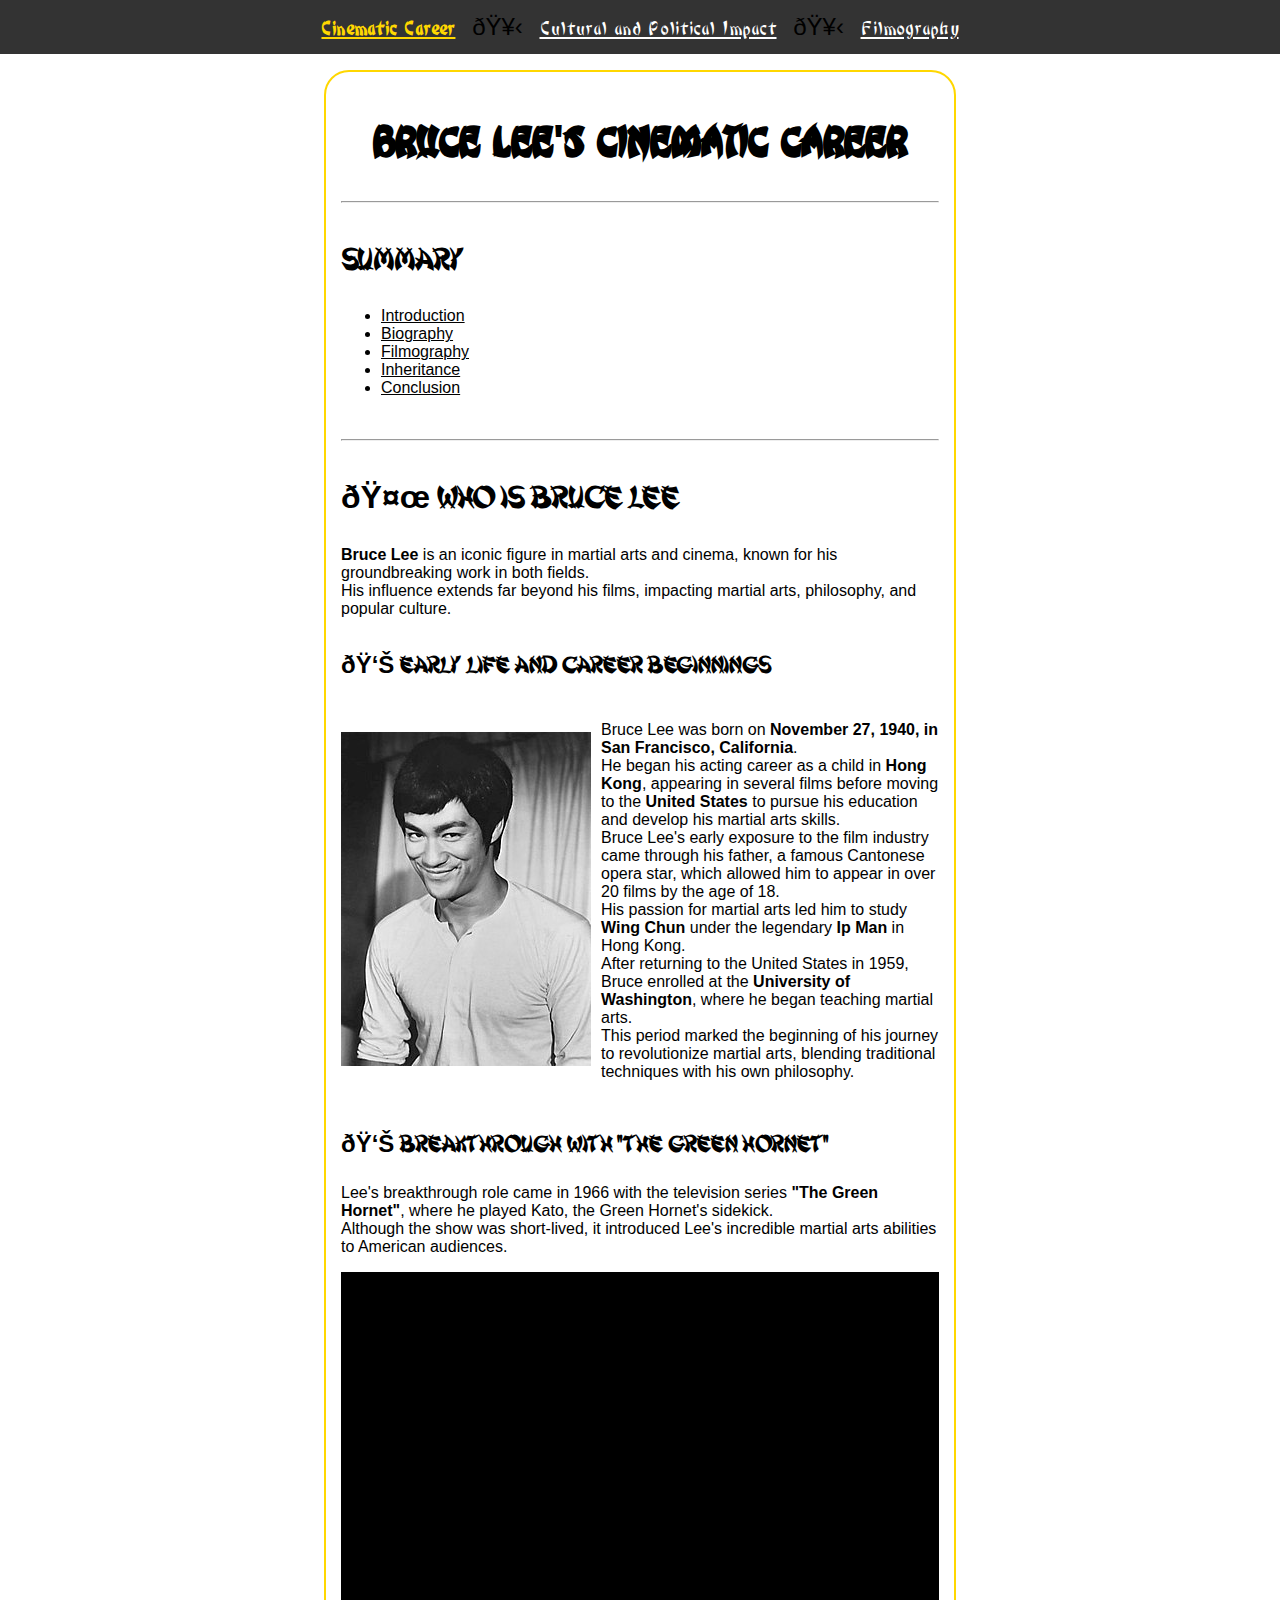
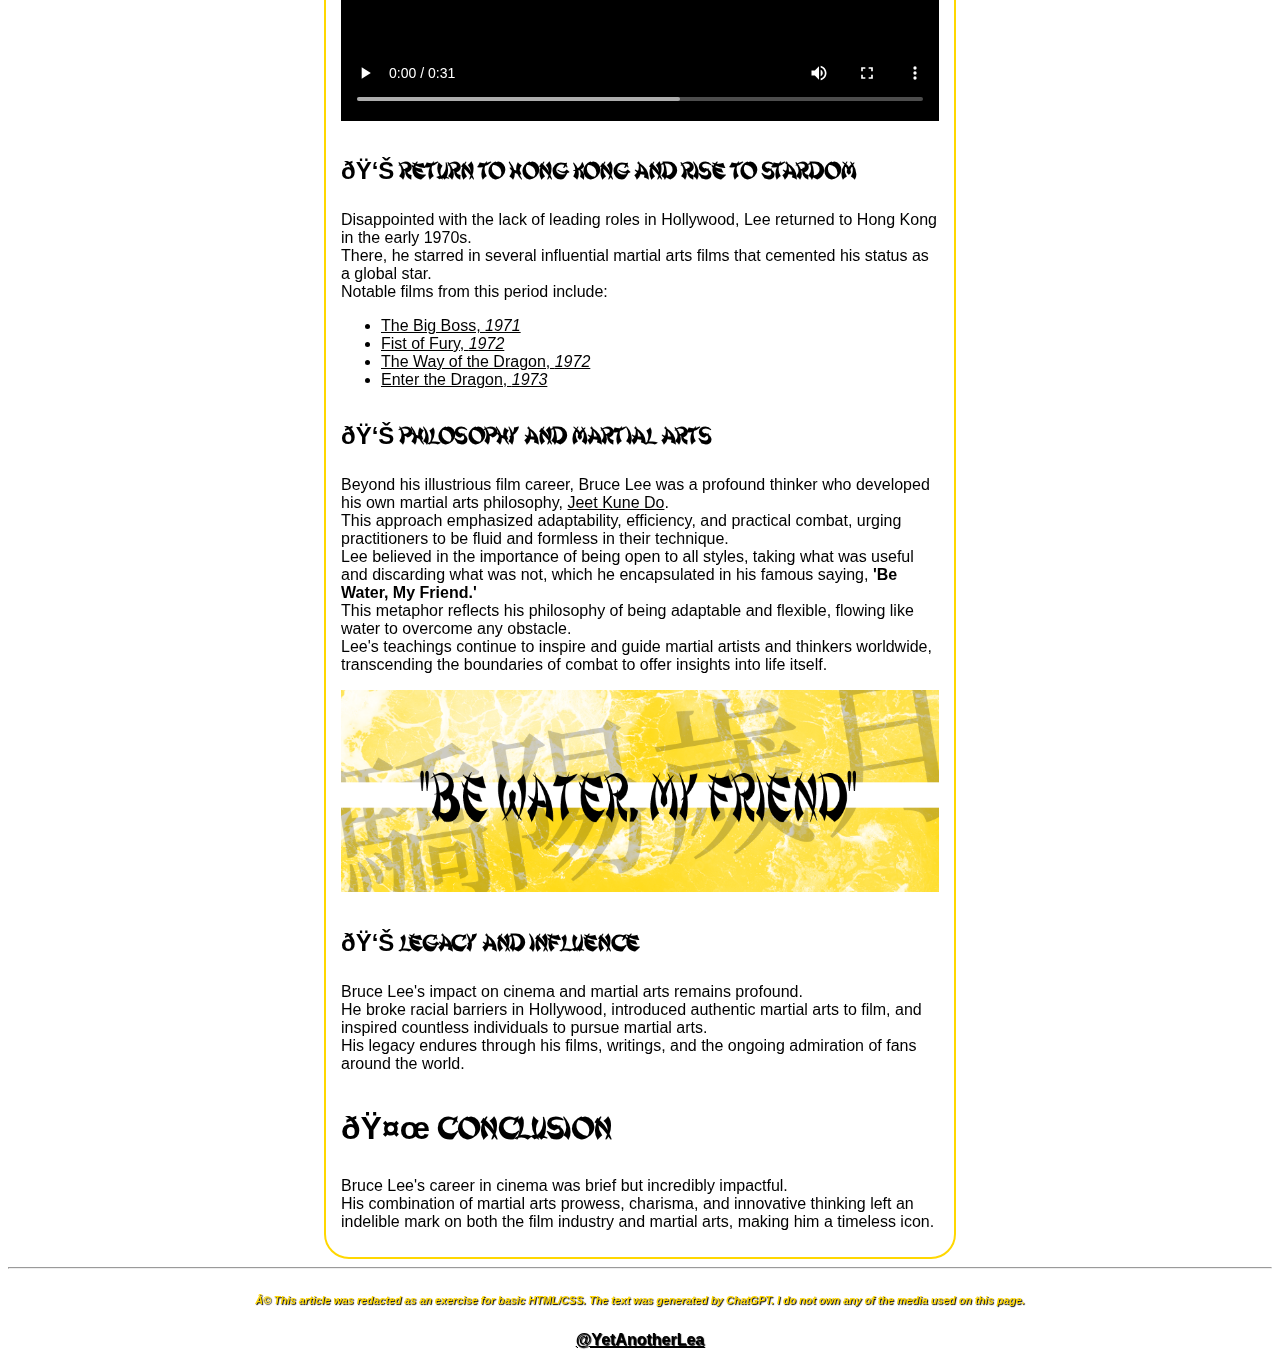
==== commit 671eb0b7: "Update index.html" ====
--- a/index.html
+++ b/index.html
@@ -137,7 +137,7 @@
                 The text was generated by ChatGPT. I do not own any of the media used on this page.
                 </em>
             </h6>
-            <a>@YetAnotherLea</a>
+            <a href="https://github.com/YetAnotherLea">@YetAnotherLea</a>
         </footer>
         <div id="background-cover"></div>
     </body>
